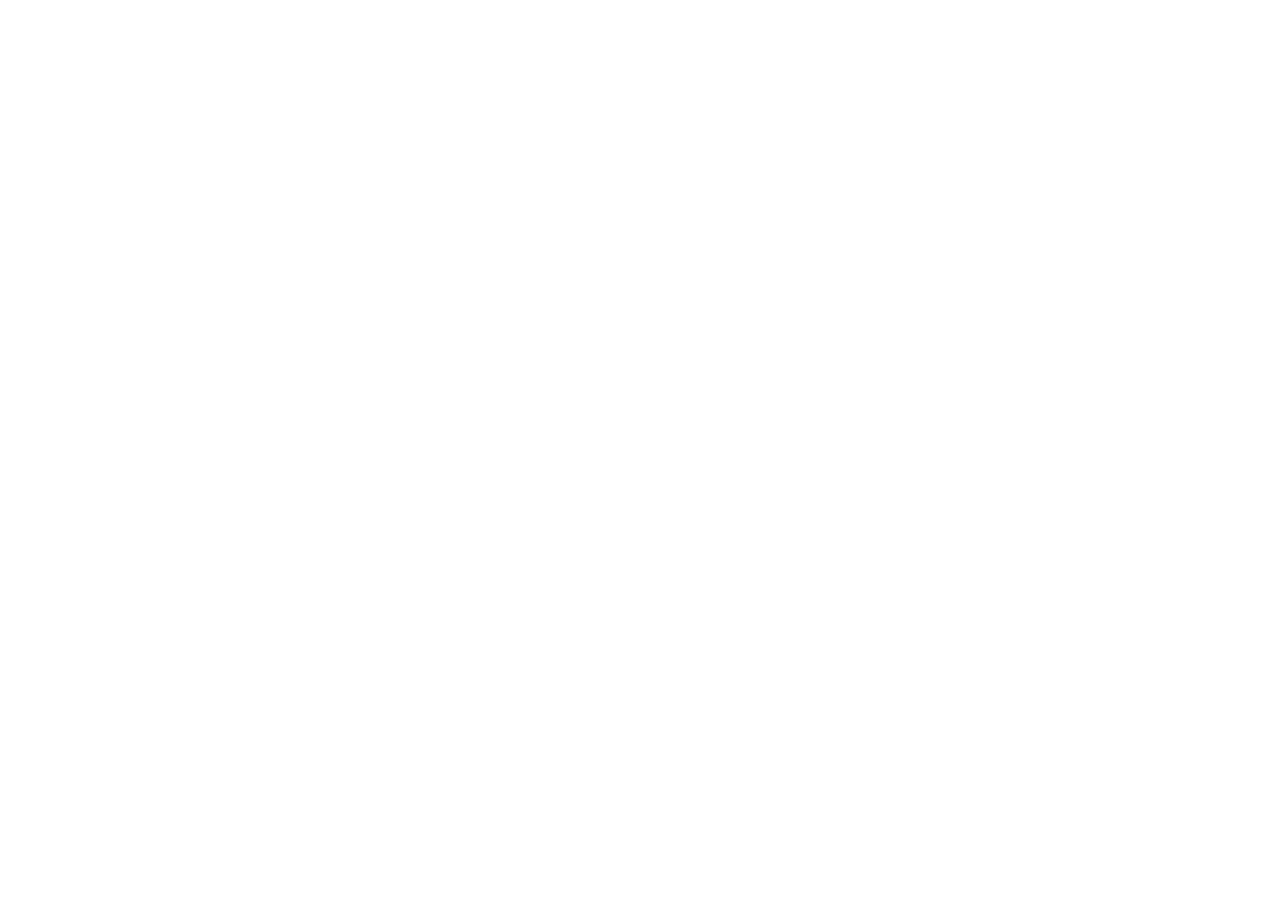
==== switch-images-on-resolution-change/index.html @ 98b292d2 "switch-images-on-resolution-change" ====
<!DOCTYPE html>
<html lang="en">
<head>
    <meta charset="UTF-8">
    <meta http-equiv="X-UA-Compatible" content="IE=edge">
    <meta name="viewport" content="width=device-width, initial-scale=1.0">
    <title>Document</title>
    <link rel="stylesheet" href="style.css">
</head>
<body>
    <div class="boundary">
        <figure>
            <img class="image image-desktop" src="/assets/lg-image.webp" alt="">
            <img class="image image-mobile" src="/assets/sm-image.webp" alt="">
        </figure>
    </div>
</body>
</html>
---- switch-images-on-resolution-change/style.css ----
*,
*::before,
*::after {
    margin: 0;
    padding: 0;
    box-sizing: border-box;
}

.boundary {
    max-width: 1440px;
    margin: 0 auto;

}

figure img {
    width: 100%;
    height: auto;
}

figure .image-desktop {
    display: none;
}

figure .image-mobile {
    display: inline-block;
}

@media (min-width : 576px) {
    figure .image-desktop {
        display: inline-block;
    }

    figure .image-mobile {
        display: none;
    }

}
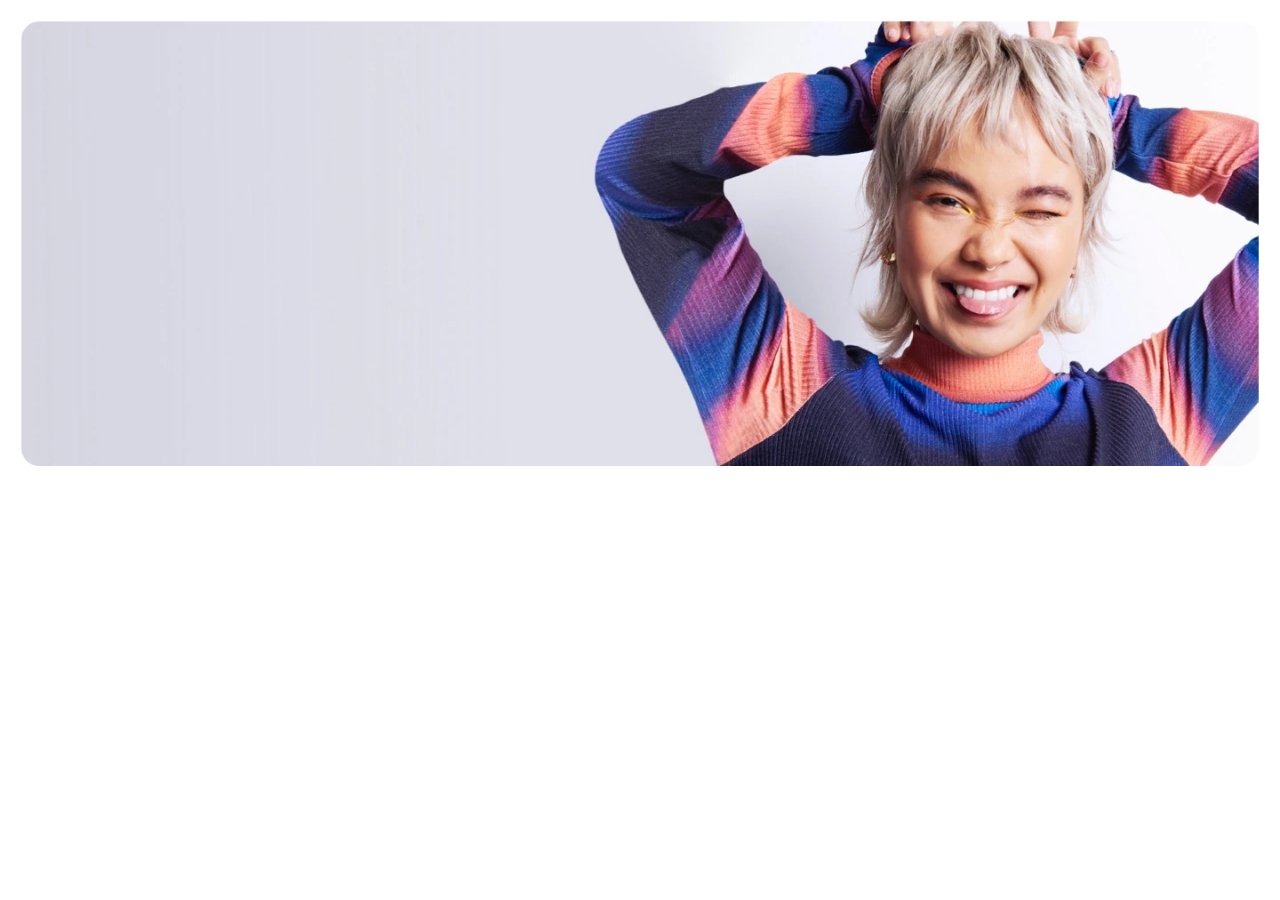
==== commit 7ec5083b: "code refactoring" ====
--- a/switch-images-on-resolution-change/index.html
+++ b/switch-images-on-resolution-change/index.html
@@ -10,8 +10,8 @@
 <body>
     <div class="boundary">
         <figure>
-            <img class="image image-desktop" src="/assets/lg-image.webp" alt="">
-            <img class="image image-mobile" src="/assets/sm-image.webp" alt="">
+            <img class="image image-desktop" src="./assets/lg-image.webp" alt="">
+            <img class="image image-mobile" src="./assets/sm-image.webp" alt="">
         </figure>
     </div>
 </body>
